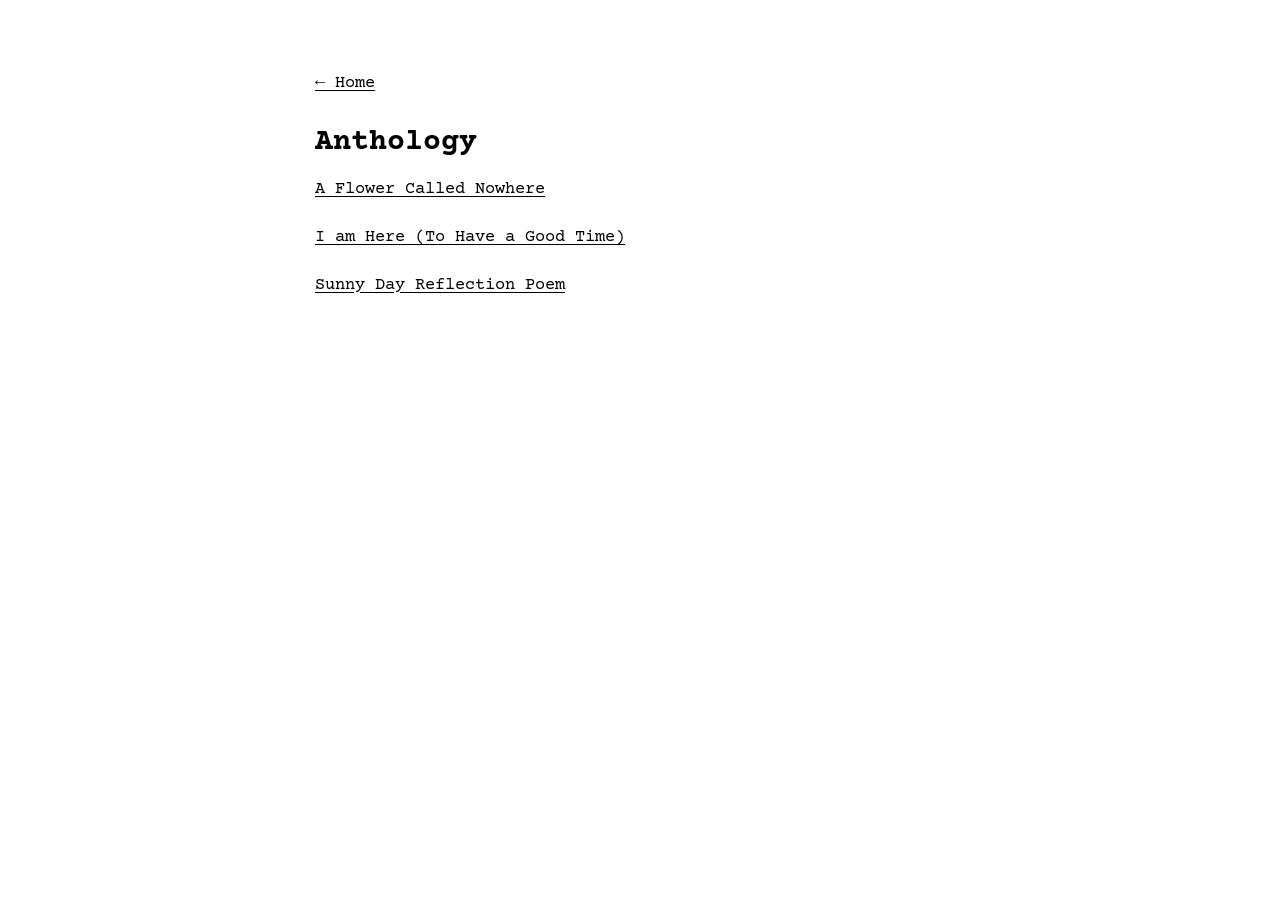
==== anthology.html @ 90f2924e "Remove background illustration from Anthology page" ====
<!DOCTYPE html>
<html lang="en">
<head>
    <meta charset="UTF-8">
    <meta name="viewport" content="width=device-width, initial-scale=1.0">
    <title>Anthology — Patrick McKendry</title>
    <link rel="stylesheet" href="style.css">
</head>
<body>
    <main>
    <p><a href="index.html">← Home</a></p>
    <h1>Anthology</h1>
    <p><a href="articles/a-flower-called-nowhere.html">A Flower Called Nowhere</a></p>
    <p><a href="articles/i-am-here-to-have-a-good-time.html">I am Here (To Have a Good Time)</a></p>
    <p><a href="articles/14-02-2026.html">Sunny Day Reflection Poem</a></p>
    </main>
</body>
</html>
---- style.css ----
/* Import Courier Prime from Google Fonts */
@import url('https://fonts.googleapis.com/css2?family=Courier+Prime:ital,wght@0,400;0,700;1,400;1,700&display=swap');


/* MAIN PAGE */

body {
    max-width: 650px;
    margin: 70px auto;
    padding: 0 30px;

    background: #ffffff;
    color: #000000;

    font-family: "Courier Prime", "Courier New", monospace;
    font-size: 17px;
    line-height: 1.65;
}


/* MAIN TITLE */

h1 {
    font-family: "Courier Prime", "Courier New", monospace;
    font-size: 30px;
    font-weight: 700;

    margin-top: 0;
    margin-bottom: 8px;
}


/* SECTION HEADINGS */

h2 {
    font-family: "Courier Prime", "Courier New", monospace;
    font-size: 17px;
    font-weight: 700;

    text-transform: uppercase;
    letter-spacing: 1px;

    margin-top: 65px;
    margin-bottom: 25px;

    padding-bottom: 8px;
    border-bottom: 1px solid #000000;
}


/* SMALLER HEADINGS */

h3 {
    font-family: "Courier Prime", "Courier New", monospace;
    font-size: 17px;
    font-weight: 700;

    margin-top: 40px;
    margin-bottom: 15px;
}


/* NORMAL TEXT */

p {
    margin-top: 0;
    margin-bottom: 20px;
}


/* LINKS */

a {
    color: #000000;
    text-decoration: underline;
    text-underline-offset: 3px;
}

a:hover {
    background: #000000;
    color: #ffffff;
}


/* NAVIGATION */

nav {
    margin-top: 30px;
    margin-bottom: 70px;

    font-size: 15px;
}

nav a {
    margin-right: 22px;
}


/* DATES */

.date {
    font-size: 13px;
    text-transform: uppercase;
    letter-spacing: 1px;

    margin-top: 35px;
    margin-bottom: 6px;
}


/* IMAGES */

img {
    max-width: 100%;
    height: auto;

    margin-top: 25px;
    margin-bottom: 25px;
}


/* QUOTATIONS */

blockquote {
    margin: 35px 0;
    padding-left: 25px;

    border-left: 1px solid #000000;
    font-style: italic;
}


/* HORIZONTAL DIVIDERS */

hr {
    border: 0;
    border-top: 1px solid #000000;

    margin: 50px 0;
}


/* MOBILE */

@media (max-width: 600px) {

    body {
        margin: 35px auto;
        padding: 0 22px;
        font-size: 16px;
    }

    h1 {
        font-size: 25px;
    }

    nav {
        margin-bottom: 50px;
    }
}
@media (max-width: 600px) {
    body {
        margin-left: 10px;
        margin-right: 10px;
    }
}
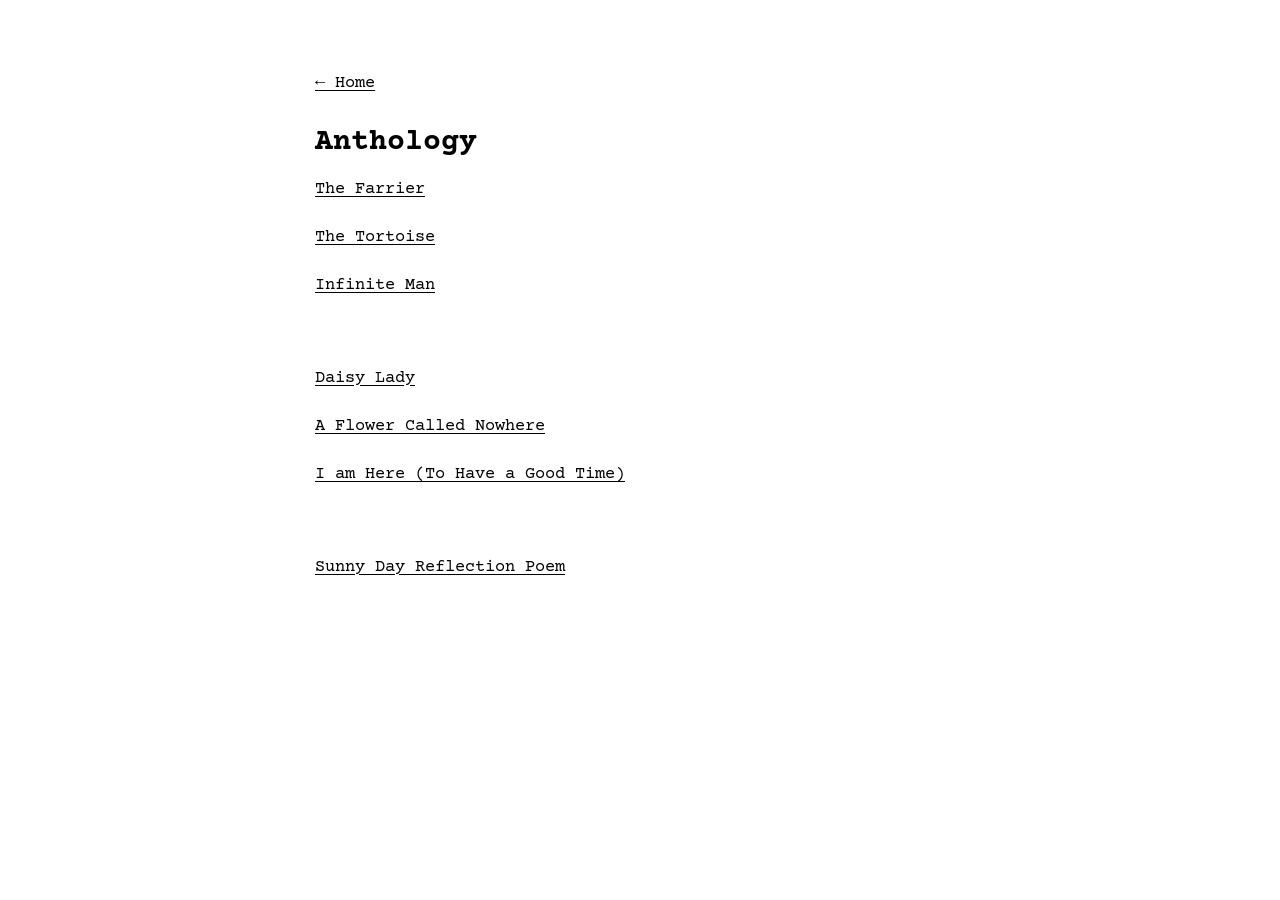
==== commit 7e007542: "Organize anthology into three poem groups with requested spacing" ====
--- a/anthology.html
+++ b/anthology.html
@@ -10,8 +10,18 @@
     <main>
     <p><a href="index.html">← Home</a></p>
     <h1>Anthology</h1>
+    <p><a href="articles/the-farrier.html">The Farrier</a></p>
+    <p><a href="articles/the-tortoise.html">The Tortoise</a></p>
+    <p><a href="articles/infinite-man.html">Infinite Man</a></p>
+
+    <div style="height: 45px;" aria-hidden="true"></div>
+
+    <p><a href="articles/daisy-lady.html">Daisy Lady</a></p>
     <p><a href="articles/a-flower-called-nowhere.html">A Flower Called Nowhere</a></p>
     <p><a href="articles/i-am-here-to-have-a-good-time.html">I am Here (To Have a Good Time)</a></p>
+
+    <div style="height: 45px;" aria-hidden="true"></div>
+
     <p><a href="articles/14-02-2026.html">Sunny Day Reflection Poem</a></p>
     </main>
 </body>
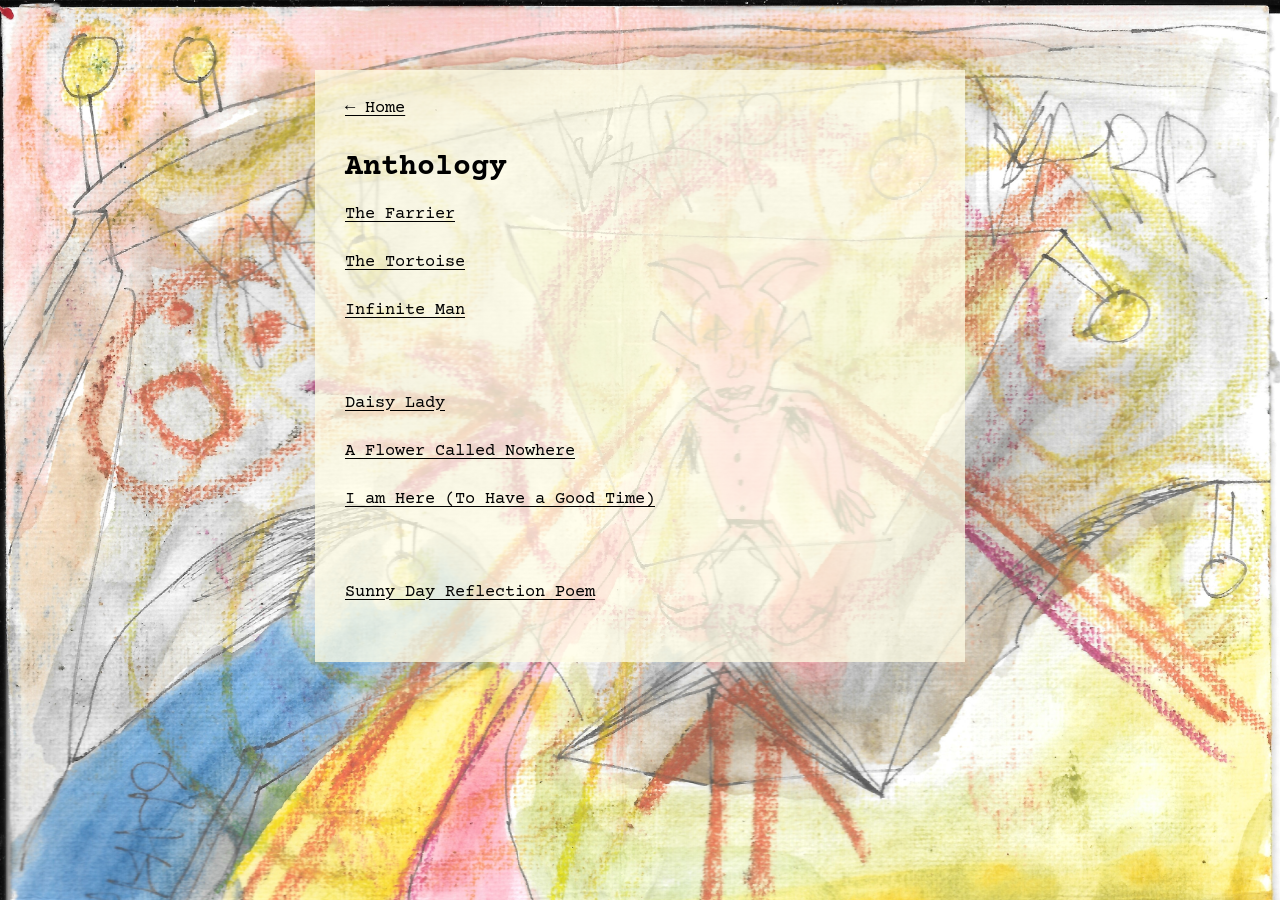
==== commit afd85813: "Prepare Anthology page for custom background image" ====
--- a/anthology.html
+++ b/anthology.html
@@ -5,6 +5,24 @@
     <meta name="viewport" content="width=device-width, initial-scale=1.0">
     <title>Anthology — Patrick McKendry</title>
     <link rel="stylesheet" href="style.css">
+    <style>
+      body {
+        background-color: #faf7ca;
+        background-image: url("images/anthology-background.jpg");
+        background-size: 100% auto;
+        background-position: center top;
+        background-repeat: no-repeat;
+        background-attachment: fixed;
+      }
+      main {
+        position: relative;
+        background: rgba(255, 253, 229, 0.75);
+        padding: 25px 30px 35px;
+      }
+      @media (max-width: 600px) {
+        main { padding: 18px 16px; }
+      }
+    </style>
 </head>
 <body>
     <main>
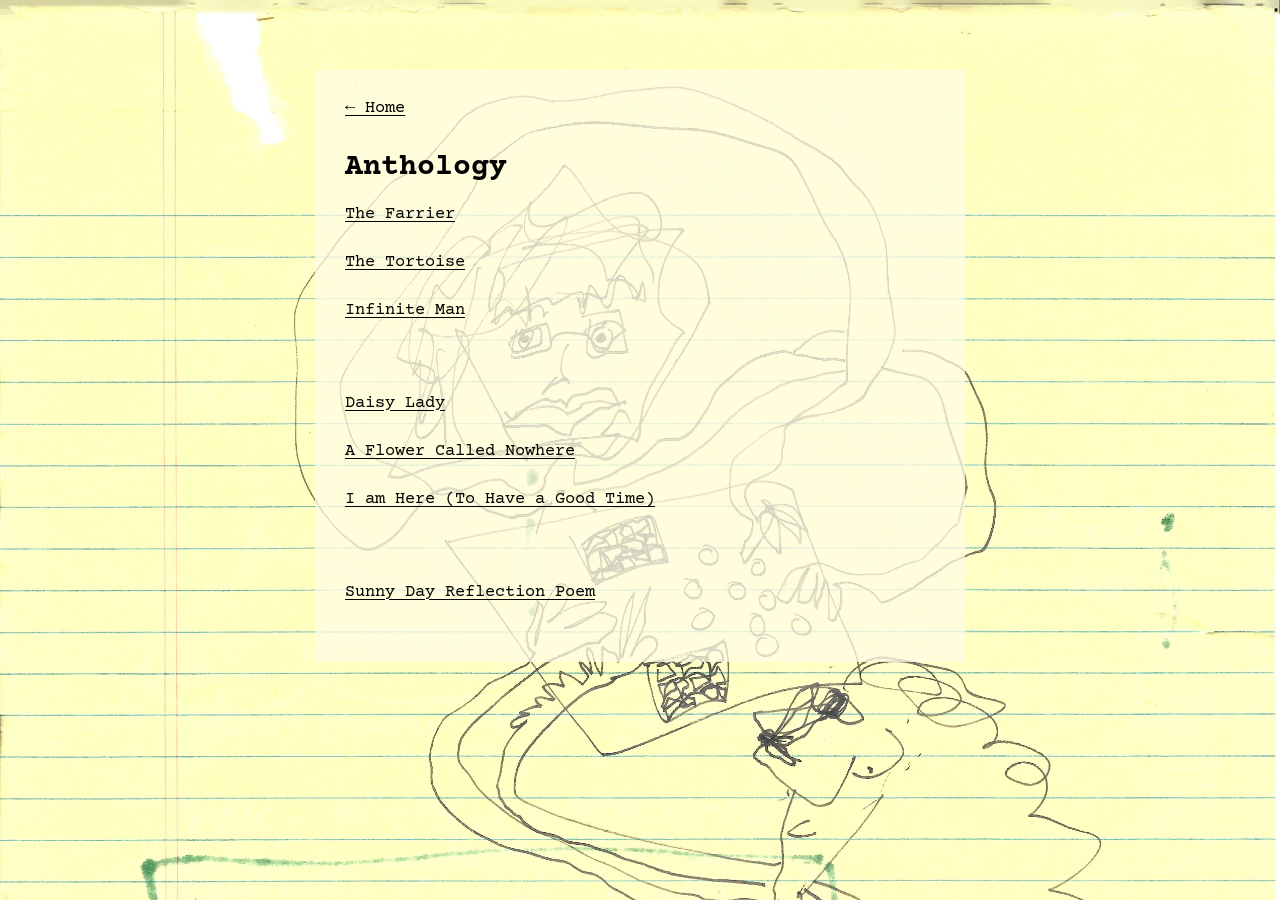
==== commit f7b45182: "Match Anthology background to later poems with same image and parallax" ====
--- a/anthology.html
+++ b/anthology.html
@@ -6,22 +6,21 @@
     <title>Anthology — Patrick McKendry</title>
     <link rel="stylesheet" href="style.css">
     <style>
-      body {
-        background-color: #faf7ca;
-        background-image: url("images/anthology-background.jpg");
+      body { background: #faf7ca; }
+      body::before {
+        content: ""; position: fixed; inset: 0; z-index: 0; pointer-events: none;
+        background-image: url("images/i-am-here-background.jpg");
+        background-position: center var(--background-y, 0px);
         background-size: 100% auto;
-        background-position: center top;
         background-repeat: no-repeat;
-        background-attachment: fixed;
       }
       main {
-        position: relative;
-        background: rgba(255, 253, 229, 0.75);
+        position: relative; z-index: 1;
+        background: rgba(255, 253, 229, .75);
         padding: 25px 30px 35px;
       }
-      @media (max-width: 600px) {
-        main { padding: 18px 16px; }
-      }
+      @media (max-width: 600px) { main { padding: 18px 16px; } }
+      @media (prefers-reduced-motion: reduce) { body::before { background-position: center top; } }
     </style>
 </head>
 <body>
@@ -42,5 +41,19 @@
 
     <p><a href="articles/14-02-2026.html">Sunny Day Reflection Poem</a></p>
     </main>
+<script>
+(function () {
+  if (window.matchMedia('(prefers-reduced-motion: reduce)').matches) return;
+  let scheduled = false;
+  function update() {
+    document.body.style.setProperty('--background-y', (-window.scrollY * 0.5).toFixed(1) + 'px');
+    scheduled = false;
+  }
+  window.addEventListener('scroll', function () {
+    if (!scheduled) { scheduled = true; requestAnimationFrame(update); }
+  }, { passive: true });
+  update();
+}());
+</script>
 </body>
 </html>
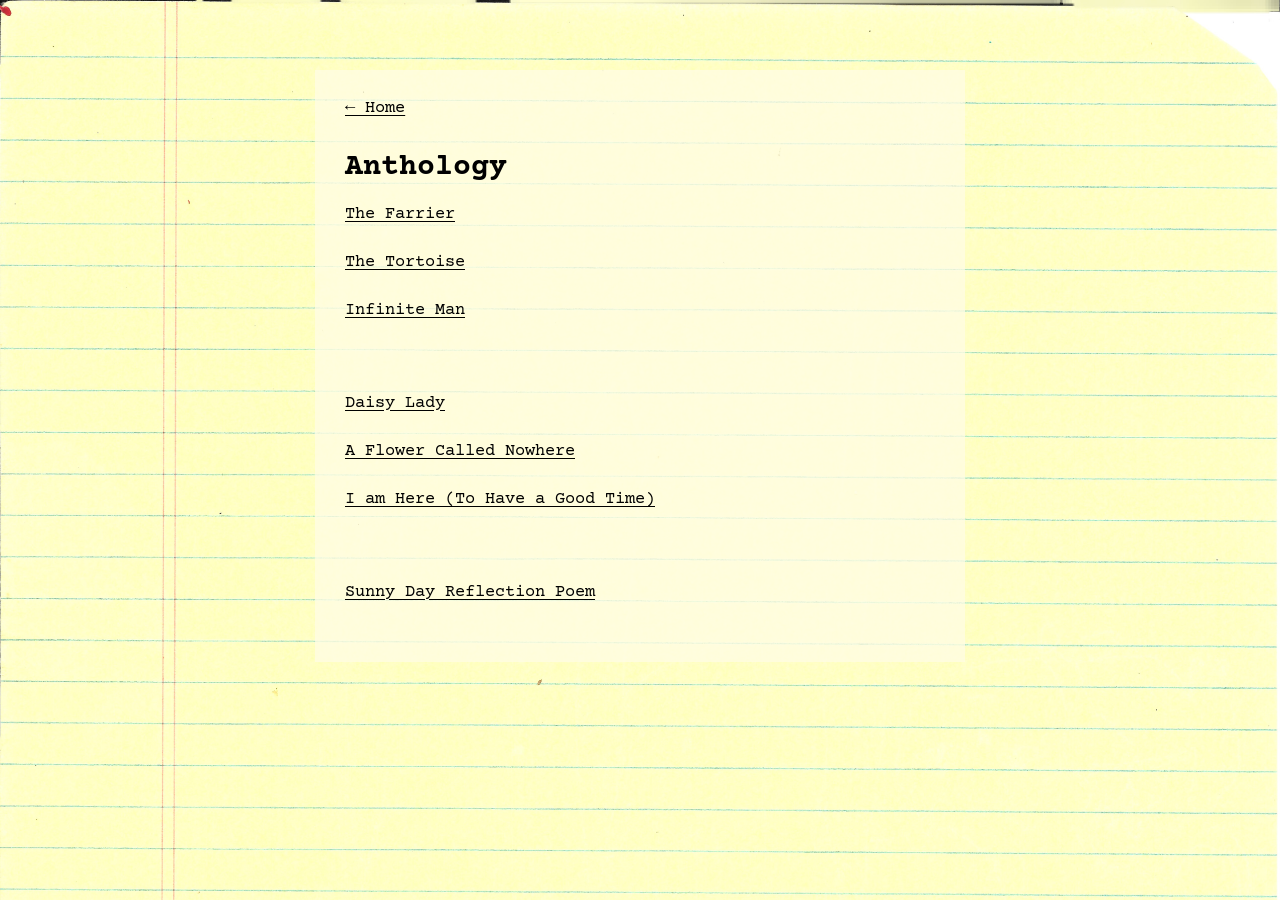
==== commit e9fba1ea: "Use Handwritten artwork for Anthology background" ====
--- a/anthology.html
+++ b/anthology.html
@@ -9,7 +9,7 @@
       body { background: #faf7ca; }
       body::before {
         content: ""; position: fixed; inset: 0; z-index: 0; pointer-events: none;
-        background-image: url("images/i-am-here-background.jpg");
+        background-image: url("images/Handwritten_2026-11-16_145124.jpg");
         background-position: center var(--background-y, 0px);
         background-size: 100% auto;
         background-repeat: no-repeat;
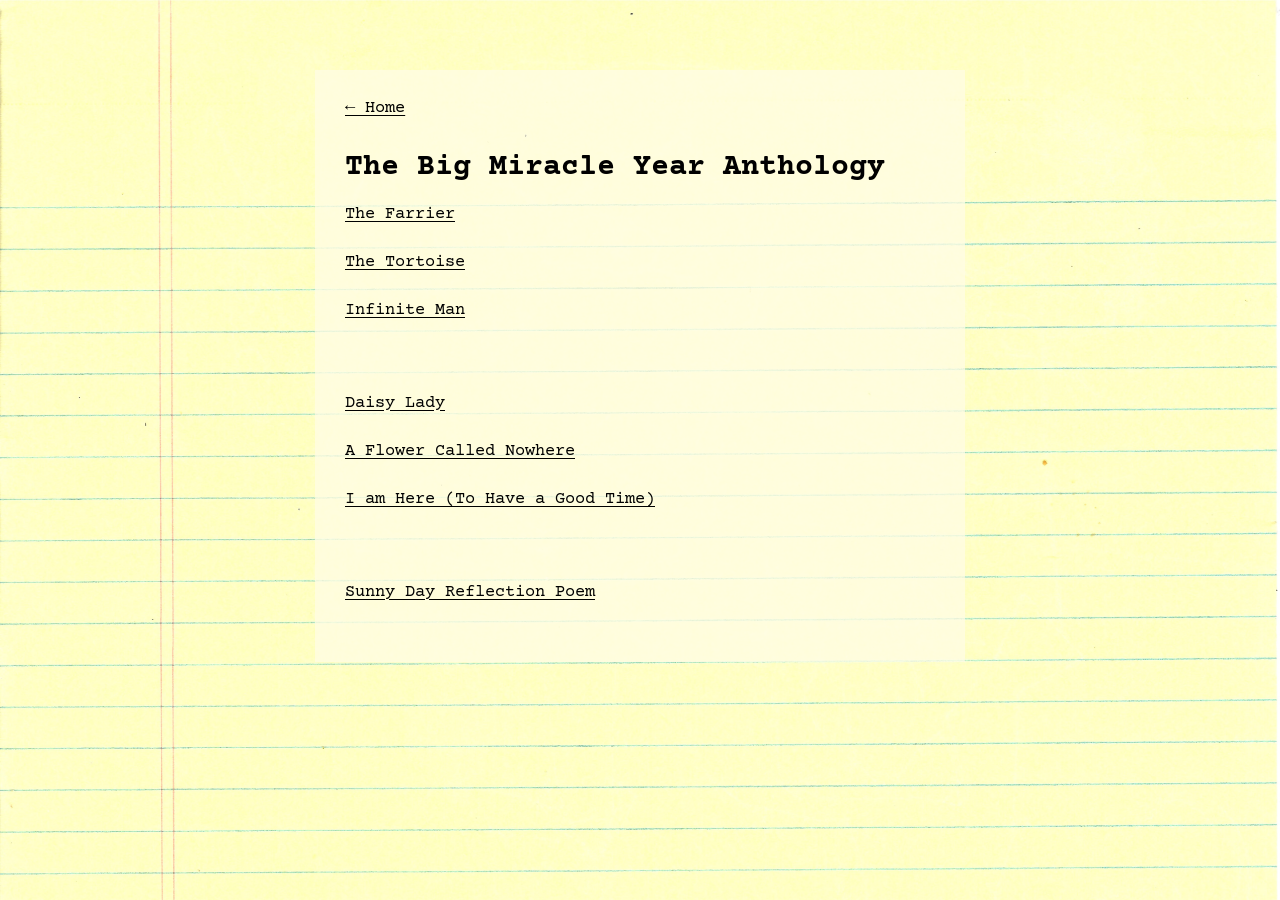
==== commit 6584eaca: "Rename Anthology to The Big Miracle Year Anthology" ====
--- a/anthology.html
+++ b/anthology.html
@@ -3,7 +3,7 @@
 <head>
     <meta charset="UTF-8">
     <meta name="viewport" content="width=device-width, initial-scale=1.0">
-    <title>Anthology — Patrick McKendry</title>
+    <title>The Big Miracle Year Anthology — Patrick McKendry</title>
     <link rel="stylesheet" href="style.css">
     <style>
       body { background: #faf7ca; }
@@ -26,7 +26,7 @@
 <body>
     <main>
     <p><a href="index.html">← Home</a></p>
-    <h1>Anthology</h1>
+    <h1>The Big Miracle Year Anthology</h1>
     <p><a href="articles/the-farrier.html">The Farrier</a></p>
     <p><a href="articles/the-tortoise.html">The Tortoise</a></p>
     <p><a href="articles/infinite-man.html">Infinite Man</a></p>
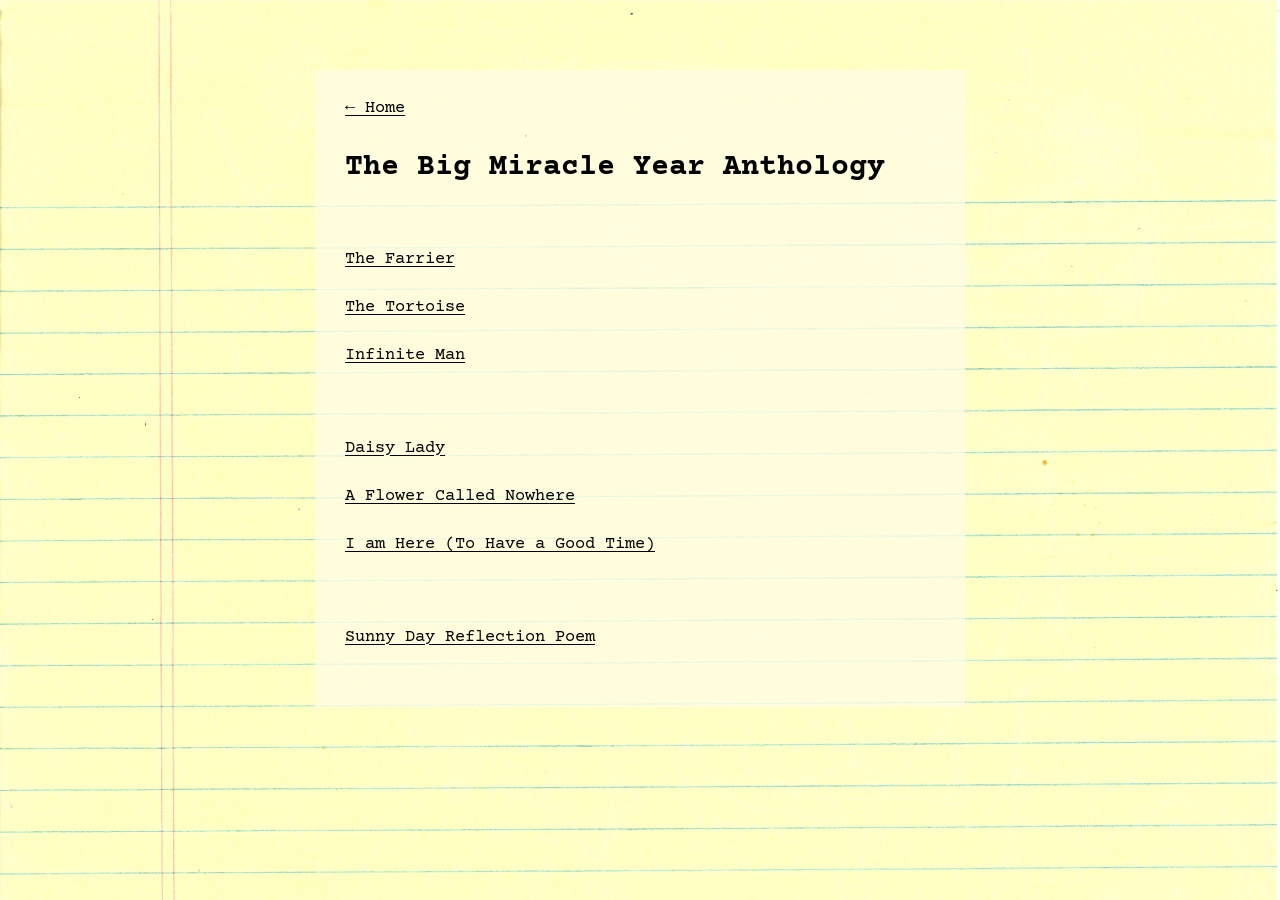
==== commit 77fa2d33: "Add extra space before first poem in anthology" ====
--- a/anthology.html
+++ b/anthology.html
@@ -27,6 +27,8 @@
     <main>
     <p><a href="index.html">← Home</a></p>
     <h1>The Big Miracle Year Anthology</h1>
+    <div style="height: 45px;" aria-hidden="true"></div>
+
     <p><a href="articles/the-farrier.html">The Farrier</a></p>
     <p><a href="articles/the-tortoise.html">The Tortoise</a></p>
     <p><a href="articles/infinite-man.html">Infinite Man</a></p>
